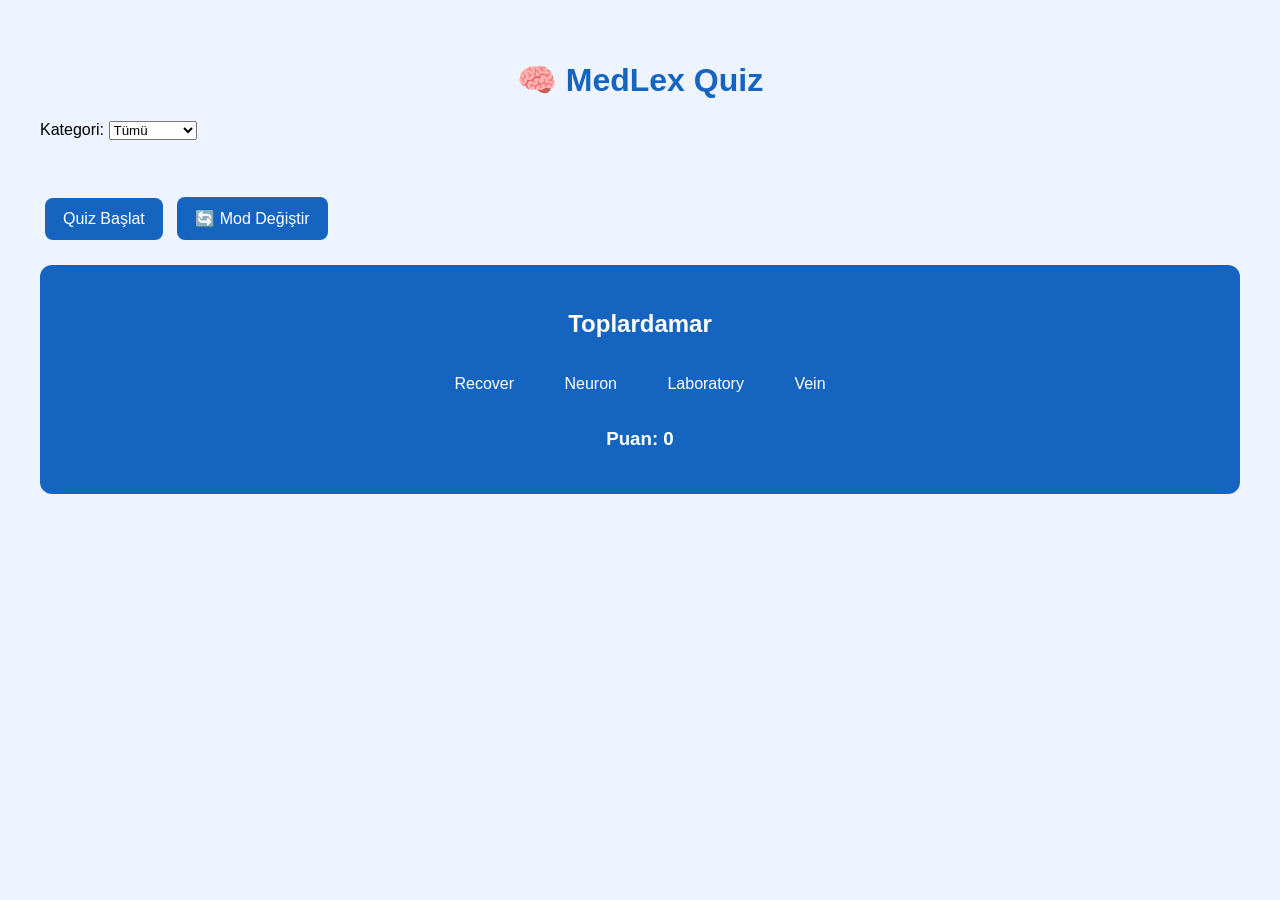
==== quiz.html @ f3c5c3f8 "İlk çalışan MedLex sürümü" ====
<!DOCTYPE html>
<html lang="tr">

<head>
    <meta charset="UTF-8">
    <meta name="viewport" content="width=device-width, initial-scale=1.0">
    <title>MedLex Quiz</title>

    <link rel="stylesheet" href="style.css">
</head>

<body>

<h1>🧠 MedLex Quiz</h1>
<label>Kategori:</label>

<select id="quizCategory" onchange="showCategoryCount()">

    <option value="all">Tümü</option>
    <option value="anatomy">Anatomi</option>
    <option value="diseases">Hastalıklar</option>
    <option value="verbs">Tıbbi Fiiller</option>
    <option value="general">Genel Tıp</option>

</select>

<p id="categoryCount"></p>

<br><br>

<button onclick="startQuiz()">Quiz Başlat</button>

<button onclick="changeMode()">🔄 Mod Değiştir</button>

<div class="card">

<h2 id="question">Soru burada</h2>

<button id="option1" onclick="checkAnswer(this)">Seçenek 1</button>

<button id="option2" onclick="checkAnswer(this)">Seçenek 2</button>

<button id="option3" onclick="checkAnswer(this)">Seçenek 3</button>

<button id="option4" onclick="checkAnswer(this)">Seçenek 4</button>

<h3 id="score">Puan: 0</h3>

</div>


<script src="anatomy.js"></script>
<script src="diseases.js"></script>
<script src="verbs.js"></script>
<script src="general.js"></script>
<script src="words.js"></script>
<script src="quiz.js"></script>

</body>

</html>
---- style.css ----
body {
    font-family: Arial, sans-serif;
    background: #eef4ff;
    margin: 0;
    padding: 40px;
}

.container {
    max-width: 600px;
    margin: auto;
    background: white;
    padding: 25px;
    border-radius: 15px;
    box-shadow: 0 0 15px rgba(0,0,0,0.15);
}

h1 {
    text-align: center;
    color: #1565C0;
}

.card {
    background: #1565C0;
    color: white;
    padding: 25px;
    border-radius: 12px;
    margin: 20px 0;
    text-align: center;
}

button {
    background: #1565C0;
    color: white;
    border: none;
    padding: 12px 18px;
    border-radius: 8px;
    cursor: pointer;
    margin: 5px;
    font-size: 16px;
}

button:hover {
    background: #0D47A1;
}
input{

    width:100%;

    padding:12px;

    font-size:18px;

    margin-bottom:20px;

    border-radius:8px;

    border:1px solid #cccccc;

}
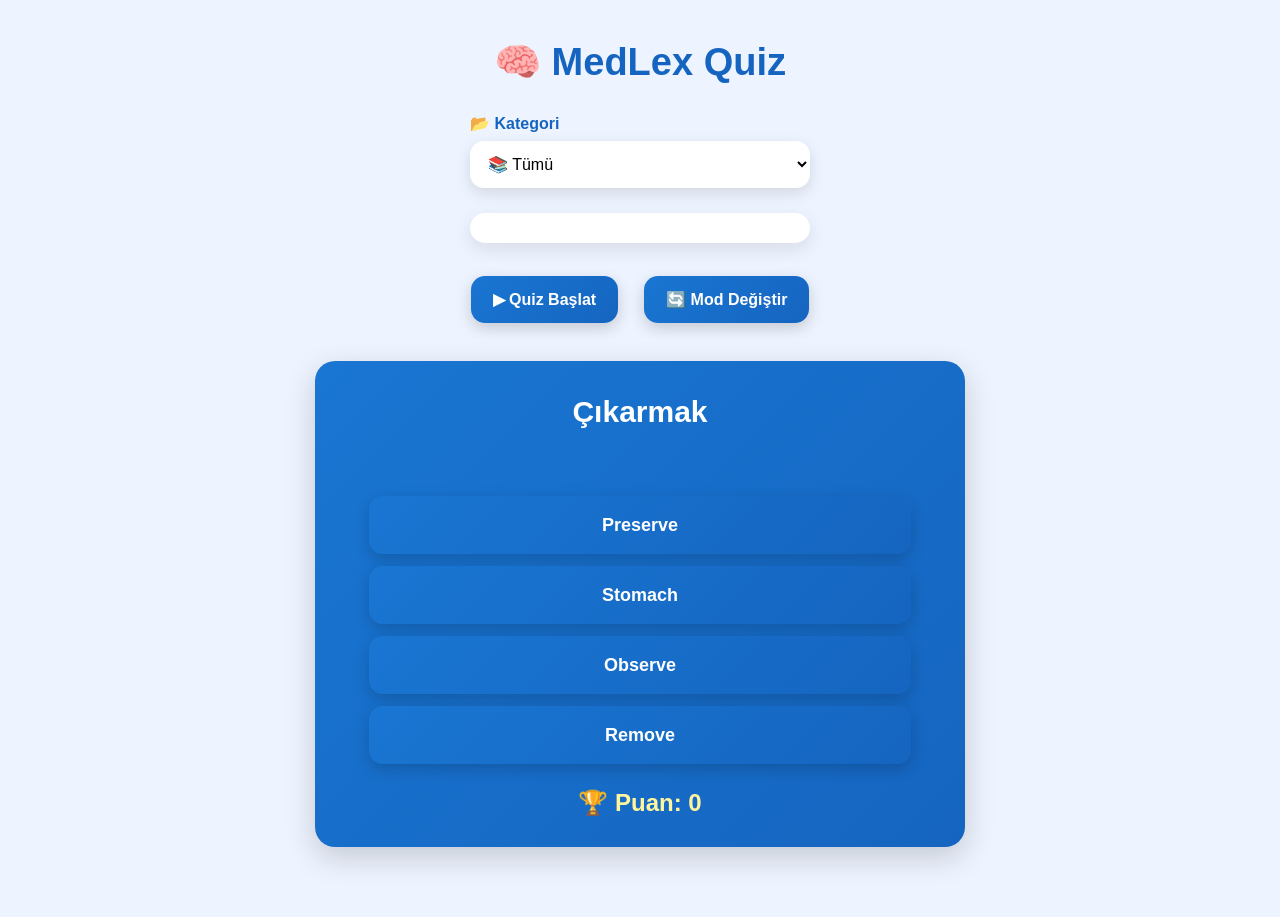
==== commit d76cb404: "Custom dropdown ve kart tasarımı düzeltildi" ====
--- a/quiz.html
+++ b/quiz.html
@@ -4,57 +4,68 @@
 <head>
     <meta charset="UTF-8">
     <meta name="viewport" content="width=device-width, initial-scale=1.0">
-    <title>MedLex Quiz</title>
+    <title>🧠 MedLex Quiz</title>
 
     <link rel="stylesheet" href="style.css">
 </head>
 
 <body>
 
-<h1>🧠 MedLex Quiz</h1>
-<label>Kategori:</label>
+    <h1>🧠 MedLex Quiz</h1>
 
-<select id="quizCategory" onchange="showCategoryCount()">
+    <div class="category-box">
 
-    <option value="all">Tümü</option>
-    <option value="anatomy">Anatomi</option>
-    <option value="diseases">Hastalıklar</option>
-    <option value="verbs">Tıbbi Fiiller</option>
-    <option value="general">Genel Tıp</option>
+        <label for="quizCategory">📂 Kategori</label>
 
-</select>
+        <select id="quizCategory" onchange="showCategoryCount()">
 
-<p id="categoryCount"></p>
+            <option value="all">📚 Tümü</option>
+            <option value="favorites">⭐ Favoriler</option>
+            <option value="general">🩺 Genel Tıp</option>
+            <option value="anatomy">🦴 Anatomi</option>
+            <option value="diseases">🦠 Hastalıklar</option>
+            <option value="verbs">💉 Tıbbi Fiiller</option>
 
-<br><br>
+        </select>
 
-<button onclick="startQuiz()">Quiz Başlat</button>
+    </div>
 
-<button onclick="changeMode()">🔄 Mod Değiştir</button>
+    <div class="info-box">
 
-<div class="card">
+        <p id="categoryCount"></p>
 
-<h2 id="question">Soru burada</h2>
+    </div>
 
-<button id="option1" onclick="checkAnswer(this)">Seçenek 1</button>
+    <div class="button-group">
 
-<button id="option2" onclick="checkAnswer(this)">Seçenek 2</button>
+        <button onclick="startQuiz()">▶ Quiz Başlat</button>
 
-<button id="option3" onclick="checkAnswer(this)">Seçenek 3</button>
+        <button onclick="changeMode()">🔄 Mod Değiştir</button>
 
-<button id="option4" onclick="checkAnswer(this)">Seçenek 4</button>
+    </div>
 
-<h3 id="score">Puan: 0</h3>
+    <div class="card">
 
-</div>
+        <h2 id="question">Soru burada</h2>
 
+        <button id="option1" onclick="checkAnswer(this)">Seçenek 1</button>
 
-<script src="anatomy.js"></script>
-<script src="diseases.js"></script>
-<script src="verbs.js"></script>
-<script src="general.js"></script>
-<script src="words.js"></script>
-<script src="quiz.js"></script>
+        <button id="option2" onclick="checkAnswer(this)">Seçenek 2</button>
+
+        <button id="option3" onclick="checkAnswer(this)">Seçenek 3</button>
+
+        <button id="option4" onclick="checkAnswer(this)">Seçenek 4</button>
+
+        <h3 id="score">🏆 Puan: 0</h3>
+
+    </div>
+
+    <script src="anatomy.js"></script>
+    <script src="diseases.js"></script>
+    <script src="verbs.js"></script>
+    <script src="general.js"></script>
+    <script src="words.js"></script>
+    <script src="quiz.js"></script>
 
 </body>
 
--- a/style.css
+++ b/style.css
@@ -1,59 +1,687 @@
-body {
-    font-family: Arial, sans-serif;
-    background: #eef4ff;
-    margin: 0;
-    padding: 40px;
-}
-
-.container {
-    max-width: 600px;
-    margin: auto;
-    background: white;
-    padding: 25px;
-    border-radius: 15px;
-    box-shadow: 0 0 15px rgba(0,0,0,0.15);
-}
-
-h1 {
-    text-align: center;
-    color: #1565C0;
-}
-
-.card {
-    background: #1565C0;
-    color: white;
-    padding: 25px;
-    border-radius: 12px;
-    margin: 20px 0;
-    text-align: center;
-}
-
-button {
-    background: #1565C0;
-    color: white;
-    border: none;
-    padding: 12px 18px;
-    border-radius: 8px;
-    cursor: pointer;
-    margin: 5px;
-    font-size: 16px;
-}
-
-button:hover {
-    background: #0D47A1;
-}
+/* ==========================================
+   MedLex UI v2
+   Version 2.0
+   ========================================== */
+
+
+/* ---------- GENEL ---------- */
+
+*{
+
+    margin:0;
+    padding:0;
+    box-sizing:border-box;
+
+}
+
+body{
+
+    font-family:Arial, Helvetica, sans-serif;
+
+    background:#EEF4FF;
+
+    color:#333;
+
+    padding:40px 20px;
+
+}
+
+
+/* ---------- BAŞLIK ---------- */
+
+h1{
+
+    text-align:center;
+
+    color:#1565C0;
+
+    margin-bottom:30px;
+
+    font-size:38px;
+
+    font-weight:700;
+
+}
+
+
+/* ---------- CONTAINER ---------- */
+
+.container{
+
+    max-width:900px;
+
+    margin:auto;
+
+}
+/* ---------- SEARCH ---------- */
+
 input{
 
     width:100%;
 
-    padding:12px;
+    padding:14px 18px;
+
+    font-size:17px;
+
+    border:none;
+
+    border-radius:14px;
+
+    background:white;
+
+    box-shadow:0 5px 15px rgba(0,0,0,.12);
+
+    margin-bottom:25px;
+
+    transition:.3s;
+
+}
+
+input:focus{
+
+    outline:none;
+
+    transform:translateY(-2px);
+
+    box-shadow:0 10px 25px rgba(21,101,192,.20);
+
+}
+/* ---------- CATEGORY ---------- */
+
+.category-box{
+
+    width:340px;
+
+    margin:25px auto;
+
+    transition:.3s;
+
+}
+
+.category-box:hover{
+
+    transform:translateY(-4px);
+
+}
+
+.category-box label{
+
+    display:block;
+
+    margin-bottom:8px;
+
+    color:#1565C0;
+
+    font-weight:bold;
+
+}
+
+.category-box select{
+
+    width:100%;
+
+    padding:14px;
+
+    border:none;
+
+    border-radius:14px;
+
+    background:white;
+
+    box-shadow:0 5px 15px rgba(0,0,0,.12);
+
+    font-size:16px;
+
+    cursor:pointer;
+
+    transition:.3s;
+
+}
+
+.category-box select:hover{
+
+    box-shadow:0 10px 22px rgba(0,0,0,.18);
+
+}
+
+.category-box select:focus{
+
+    outline:none;
+
+    box-shadow:0 0 0 3px rgba(21,101,192,.20);
+
+}
+/* ---------- CARD ---------- */
+
+.card{
+
+    background:linear-gradient(135deg,#1976D2,#1565C0);
+
+    color:white;
+
+    width:90%;
+    max-width:650px;
+
+    margin:30px auto;
+
+    padding:30px;
+
+    border-radius:20px;
+
+    text-align:center;
+
+    box-shadow:0 10px 30px rgba(0,0,0,.18);
+
+    transition:all .30s ease;
+
+}
+
+.card:hover{
+
+    transform:translateY(-6px) scale(1.01);
+
+    box-shadow:0 20px 40px rgba(0,0,0,.22);
+
+}
+
+.card h2{
+
+    font-size:34px;
+
+    margin-bottom:20px;
+
+}
+
+.card p{
 
     font-size:18px;
 
-    margin-bottom:20px;
-
-    border-radius:8px;
-
-    border:1px solid #cccccc;
+    margin:10px 0;
+
+    line-height:1.6;
+
+}
+
+.card b{
+
+    color:#E3F2FD;
+
+}
+/* ---------- BUTTON ---------- */
+
+button{
+
+    background:linear-gradient(135deg,#1976D2,#1565C0);
+
+    color:white;
+
+    border:none;
+
+    border-radius:14px;
+
+    padding:14px 22px;
+
+    margin:8px;
+
+    font-size:16px;
+
+    font-weight:bold;
+
+    cursor:pointer;
+
+    transition:all .25s ease;
+
+    box-shadow:0 5px 15px rgba(0,0,0,.18);
+
+}
+
+button:hover{
+
+    transform:translateY(-4px);
+
+    box-shadow:0 12px 25px rgba(0,0,0,.25);
+
+    background:linear-gradient(135deg,#1E88E5,#1565C0);
+
+}
+
+button:active{
+
+    transform:scale(.97);
+
+}
+.card button{
+
+    width:90%;
+
+    display:block;
+
+    margin:12px auto;
+
+    font-size:17px;
+
+}
+.button-group{
+
+    display:flex;
+
+    justify-content:center;
+
+    flex-wrap:wrap;
+
+    gap:10px;
+
+    margin:25px 0;
+
+}
+/* ---------- FAVORITES ---------- */
+
+.favorite-active{
+
+    background:linear-gradient(135deg,#E53935,#C62828)!important;
+
+}
+
+.favorite-active:hover{
+
+    background:linear-gradient(135deg,#EF5350,#D32F2F)!important;
+
+}
+
+.favorite-inactive{
+
+    background:linear-gradient(135deg,#F9A825,#F57F17)!important;
+
+}
+
+.favorite-inactive:hover{
+
+    background:linear-gradient(135deg,#FFB300,#F57C00)!important;
+
+}
+/* ---------- TOAST ---------- */
+
+#toast{
+
+    position:fixed;
+
+    bottom:30px;
+
+    right:30px;
+
+    padding:15px 22px;
+
+    border-radius:14px;
+
+    color:white;
+
+    font-weight:bold;
+
+    opacity:0;
+
+    transform:translateY(20px);
+
+    transition:.35s;
+
+    pointer-events:none;
+
+    z-index:999;
+
+    box-shadow:0 8px 25px rgba(0,0,0,.25);
+
+}
+
+#toast.show{
+
+    opacity:1;
+
+    transform:translateY(0);
+
+}
+
+#toast.success{
+
+    background:linear-gradient(135deg,#43A047,#2E7D32);
+
+}
+
+#toast.error{
+
+    background:linear-gradient(135deg,#E53935,#C62828);
+
+}
+
+#toast.info{
+
+    background:linear-gradient(135deg,#1E88E5,#1565C0);
+
+}
+/* ==========================================
+   INFO BOX
+========================================== */
+
+.info-box{
+
+    width:340px;
+
+    margin:20px auto;
+
+    background:white;
+
+    border-radius:16px;
+
+    padding:15px;
+
+    text-align:center;
+
+    box-shadow:0 6px 18px rgba(0,0,0,.10);
+
+    transition:.3s;
+
+}
+
+.info-box:hover{
+
+    transform:translateY(-3px);
+
+    box-shadow:0 10px 24px rgba(0,0,0,.15);
+
+}
+
+.info-box p{
+
+    margin:0;
+
+    color:#1565C0;
+
+    font-weight:bold;
+
+}
+/* ==========================================
+   QUIZ
+========================================== */
+
+#question{
+
+    font-size:30px;
+
+    margin-bottom:25px;
+
+    line-height:1.4;
+
+    min-height:80px;
+
+}
+
+#score{
+
+    margin-top:25px;
+
+    font-size:24px;
+
+    font-weight:bold;
+
+    color:#FFF59D;
+
+}
+.card button{
+
+    width:92%;
+
+    min-height:58px;
+
+    border-radius:14px;
+
+    font-size:18px;
+
+    transition:.25s;
+
+}
+
+.card button:hover{
+
+    transform:scale(1.02);
+
+}
+.card{
+
+    animation:fadeCard .4s ease;
+
+}
+
+@keyframes fadeCard{
+
+    from{
+
+        opacity:0;
+
+        transform:translateY(12px);
+
+    }
+
+    to{
+
+        opacity:1;
+
+        transform:translateY(0);
+
+    }
+
+}
+/* ==========================================
+   RESPONSIVE
+========================================== */
+
+@media(max-width:768px){
+
+    body{
+
+        padding:20px;
+
+    }
+
+    h1{
+
+        font-size:30px;
+
+    }
+
+    .card{
+
+        width:100%;
+
+        padding:22px;
+
+    }
+
+    .card h2{
+
+        font-size:28px;
+
+    }
+
+    .card p{
+
+        font-size:17px;
+
+    }
+
+    .category-box{
+
+        width:100%;
+
+    }
+
+    .info-box{
+
+        width:100%;
+
+    }
+
+    button{
+
+        width:100%;
+
+        margin:8px 0;
+
+    }
+
+    .button-group{
+
+        display:block;
+
+    }
+
+}
+/* ==========================================
+   SCROLLBAR
+========================================== */
+
+::-webkit-scrollbar{
+
+    width:10px;
+
+}
+
+::-webkit-scrollbar-track{
+
+    background:#EEF4FF;
+
+}
+
+::-webkit-scrollbar-thumb{
+
+    background:#1565C0;
+
+    border-radius:20px;
+
+}
+
+::-webkit-scrollbar-thumb:hover{
+
+    background:#0D47A1;
+
+}
+/* ==========================================
+   CUSTOM DROPDOWN
+========================================== */
+
+.dropdown{
+
+    position:relative;
+
+    width:100%;
+
+}
+
+.dropdown-button{
+
+    width:100%;
+
+    display:flex;
+
+    justify-content:space-between;
+
+    align-items:center;
+
+    padding:14px 18px;
+
+    border:none;
+
+    border-radius:14px;
+
+    background:white;
+
+    color:#333;
+
+    font-size:16px;
+
+    font-weight:bold;
+
+    cursor:pointer;
+
+    box-shadow:0 6px 18px rgba(0,0,0,.12);
+
+    transition:.25s;
+
+}
+
+.dropdown-button:hover{
+
+    transform:translateY(-2px);
+
+    box-shadow:0 10px 22px rgba(0,0,0,.18);
+
+}
+
+.dropdown-menu{
+
+    position:absolute;
+
+    top:110%;
+
+    left:0;
+
+    width:100%;
+
+    background:white;
+
+    border-radius:14px;
+
+    box-shadow:0 15px 35px rgba(0,0,0,.18);
+
+    overflow:hidden;
+
+    display:none;
+
+    z-index:1000;
+
+    animation:dropdownFade .2s ease;
+
+}
+
+.dropdown-menu div{
+
+    padding:14px 18px;
+
+    cursor:pointer;
+
+    transition:.2s;
+
+}
+
+.dropdown-menu div:hover{
+
+    background:#E3F2FD;
+
+    color:#1565C0;
+
+    padding-left:24px;
+
+}
+
+.dropdown-menu.show{
+
+    display:block;
+
+}
+
+@keyframes dropdownFade{
+
+    from{
+
+        opacity:0;
+
+        transform:translateY(-8px);
+
+    }
+
+    to{
+
+        opacity:1;
+
+        transform:translateY(0);
+
+    }
 
 }
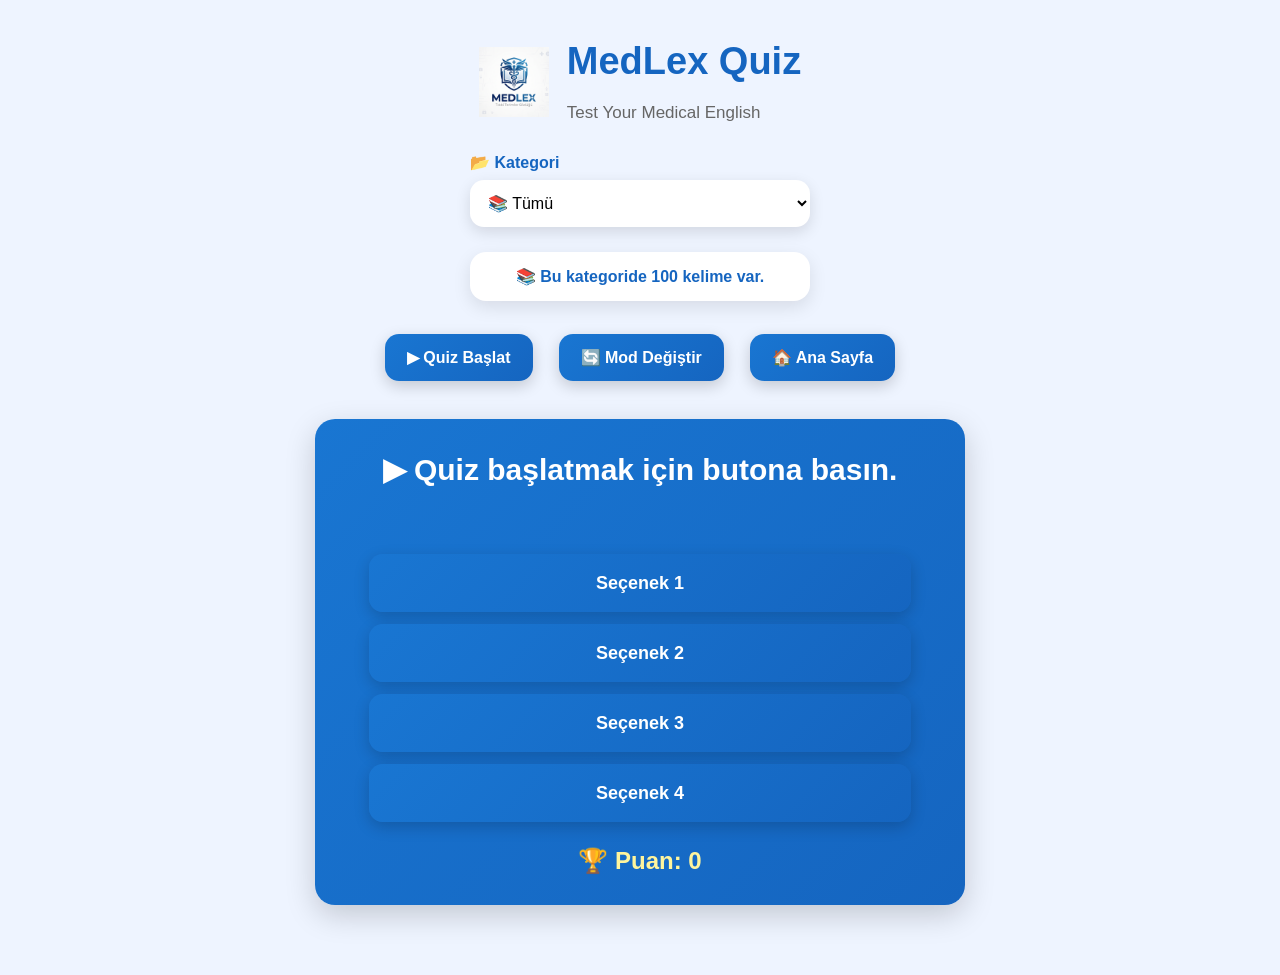
==== commit f33c35e0: "Complete quiz system with results and improvements" ====
--- a/quiz.html
+++ b/quiz.html
@@ -4,14 +4,31 @@
 <head>
     <meta charset="UTF-8">
     <meta name="viewport" content="width=device-width, initial-scale=1.0">
+
     <title>🧠 MedLex Quiz</title>
+
+    <link rel="icon" type="image/png" href="medlexlogo.png">
 
     <link rel="stylesheet" href="style.css">
 </head>
 
 <body>
 
-    <h1>🧠 MedLex Quiz</h1>
+    <header class="header">
+
+    <img src="medlexlogo.png" alt="MedLex Logo" class="logo">
+
+    <div>
+
+        <h1>MedLex Quiz</h1>
+
+        <p class="subtitle">Test Your Medical English</p>
+
+    </div>
+
+</header>
+
+    <main>
 
     <div class="category-box">
 
@@ -38,15 +55,19 @@
 
     <div class="button-group">
 
-        <button onclick="startQuiz()">▶ Quiz Başlat</button>
+        <button onclick="newQuiz()">▶ Quiz Başlat</button>
 
         <button onclick="changeMode()">🔄 Mod Değiştir</button>
+
+        <button onclick="location.href='index.html'">🏠 Ana Sayfa</button>
 
     </div>
 
     <div class="card">
 
-        <h2 id="question">Soru burada</h2>
+        <h2 id="question">Quiz başlatmak için butona basın</h2>
+
+        <p id="quizStatus"></p>
 
         <button id="option1" onclick="checkAnswer(this)">Seçenek 1</button>
 
@@ -58,13 +79,19 @@
 
         <h3 id="score">🏆 Puan: 0</h3>
 
+        <div id="quizResult"></div>
+
     </div>
+    
+    </main>
+     <div id="toast"></div>
 
     <script src="anatomy.js"></script>
     <script src="diseases.js"></script>
     <script src="verbs.js"></script>
     <script src="general.js"></script>
     <script src="words.js"></script>
+    <script src="utils.js"></script>
     <script src="quiz.js"></script>
 
 </body>
--- a/style.css
+++ b/style.css
@@ -684,4 +684,39 @@
 
     }
 
+}
+/* HEADER */
+
+.header{
+
+    display:flex;
+
+    justify-content:center;
+
+    align-items:center;
+
+    gap:18px;
+
+    margin-bottom:30px;
+
+}
+
+.logo{
+
+    width:70px;
+
+    height:70px;
+
+    object-fit:contain;
+
+}
+
+.subtitle{
+
+    margin-top:-10px;
+
+    color:#666;
+
+    font-size:17px;
+
 }
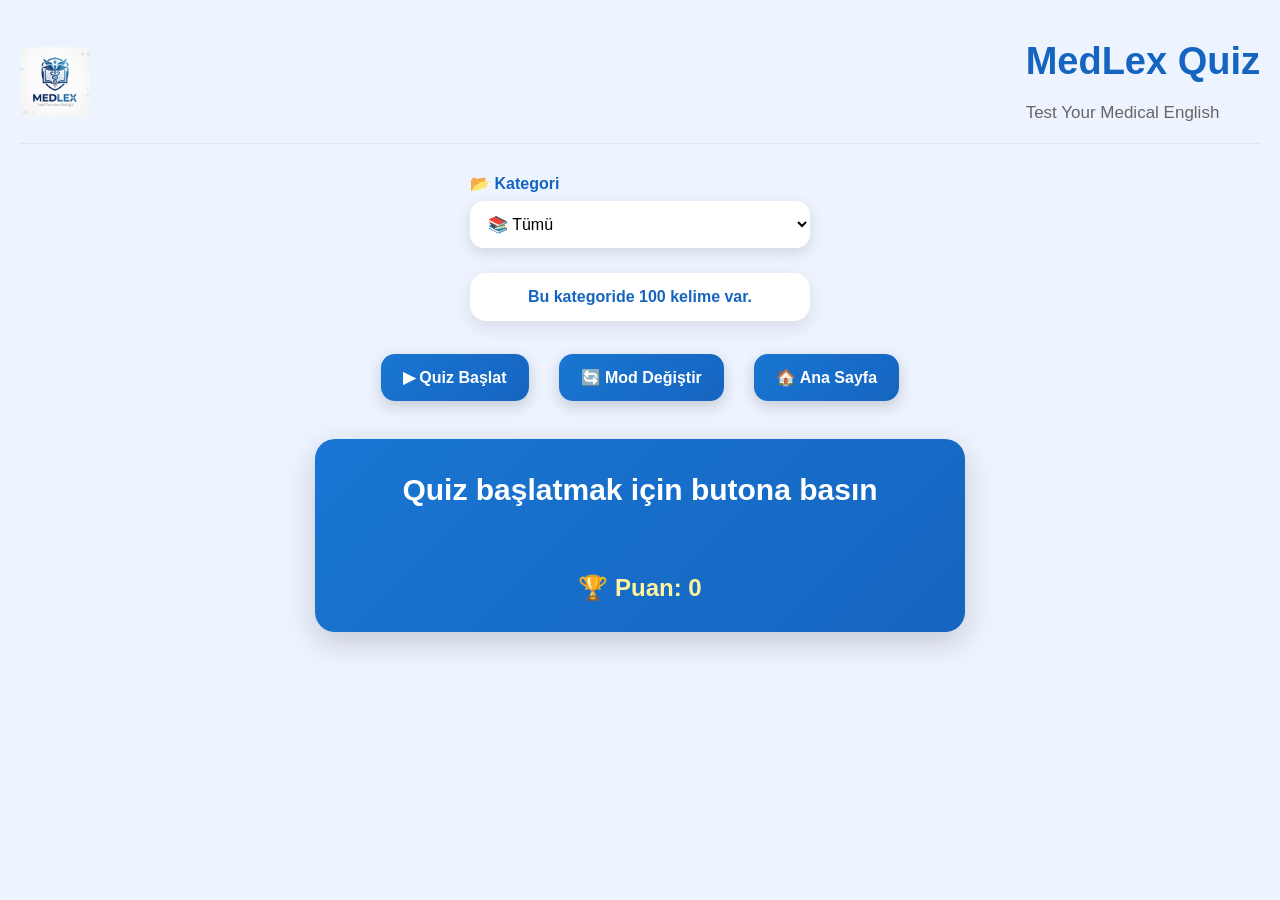
==== commit 0ce716f4: "istatistik yarım kaldı devam edicek gpt hata verdi" ====
--- a/quiz.html
+++ b/quiz.html
@@ -77,7 +77,11 @@
 
         <button id="option4" onclick="checkAnswer(this)">Seçenek 4</button>
 
-        <h3 id="score">🏆 Puan: 0</h3>
+        <div class="score-box">
+
+    <h3 id="score">🏆 Puan: 0</h3>
+
+</div>
 
         <div id="quizResult"></div>
 
--- a/style.css
+++ b/style.css
@@ -24,6 +24,8 @@
 
     padding:40px 20px;
 
+    min-height:100vh;
+
 }
 
 
@@ -43,16 +45,6 @@
 
 }
 
-
-/* ---------- CONTAINER ---------- */
-
-.container{
-
-    max-width:900px;
-
-    margin:auto;
-
-}
 /* ---------- SEARCH ---------- */
 
 input{
@@ -174,6 +166,8 @@
 
     transition:all .30s ease;
 
+    animation:fadeCard .4s ease;
+
 }
 
 .card:hover{
@@ -229,7 +223,10 @@
 
     cursor:pointer;
 
-    transition:all .25s ease;
+    transition:
+        transform .25s ease,
+        box-shadow .25s ease,
+        background .25s ease;
 
     box-shadow:0 5px 15px rgba(0,0,0,.18);
 
@@ -250,17 +247,7 @@
     transform:scale(.97);
 
 }
-.card button{
-
-    width:90%;
-
-    display:block;
-
-    margin:12px auto;
-
-    font-size:17px;
-
-}
+
 .button-group{
 
     display:flex;
@@ -269,7 +256,7 @@
 
     flex-wrap:wrap;
 
-    gap:10px;
+    gap:14px;
 
     margin:25px 0;
 
@@ -428,6 +415,10 @@
 
     width:92%;
 
+    display:block;
+
+    margin:12px auto;
+
     min-height:58px;
 
     border-radius:14px;
@@ -441,11 +432,6 @@
 .card button:hover{
 
     transform:scale(1.02);
-
-}
-.card{
-
-    animation:fadeCard .4s ease;
 
 }
 
@@ -532,6 +518,20 @@
 
     }
 
+    .header{
+
+        flex-direction:column;
+
+    }
+
+    .navbar{
+
+        flex-wrap:wrap;
+
+        justify-content:center;
+
+    }
+
 }
 /* ==========================================
    SCROLLBAR
@@ -612,6 +612,10 @@
 
     box-shadow:0 10px 22px rgba(0,0,0,.18);
 
+    background:white;
+
+    color:#333;
+
 }
 
 .dropdown-menu{
@@ -691,7 +695,7 @@
 
     display:flex;
 
-    justify-content:center;
+    justify-content:space-between;
 
     align-items:center;
 
@@ -699,6 +703,10 @@
 
     margin-bottom:30px;
 
+    padding-bottom:20px;
+
+    border-bottom:1px solid #dce6f5;
+
 }
 
 .logo{
@@ -709,6 +717,14 @@
 
     object-fit:contain;
 
+    transition:.25s;
+
+}
+
+.logo:hover{
+
+    transform:rotate(-5deg) scale(1.05);
+
 }
 
 .subtitle{
@@ -719,4 +735,65 @@
 
     font-size:17px;
 
-}+}
+/* ===================== */
+/* Header & Navigation   */
+/* ===================== */
+
+.header-left{
+
+    display:flex;
+    align-items:center;
+    gap:18px;
+
+}
+
+.navbar{
+
+    display:flex;
+    gap:12px;
+
+}
+
+.navbar a{
+
+    text-decoration:none;
+
+    color:#5b6472;
+
+    padding:10px 18px;
+
+    border-radius:12px;
+
+    transition:.25s;
+
+    font-weight:600;
+
+}
+
+.navbar a:hover{
+
+    background:#eef2ff;
+
+    color:#4f46e5;
+
+    transform:translateY(-2px);
+
+}
+
+.navbar .active{
+
+    background:#4f46e5;
+
+    color:white;
+
+    box-shadow:0 4px 12px rgba(79,70,229,.35);
+
+}
+
+.navbar .active:hover{
+
+    transform:translateY(-2px);
+
+}
+
